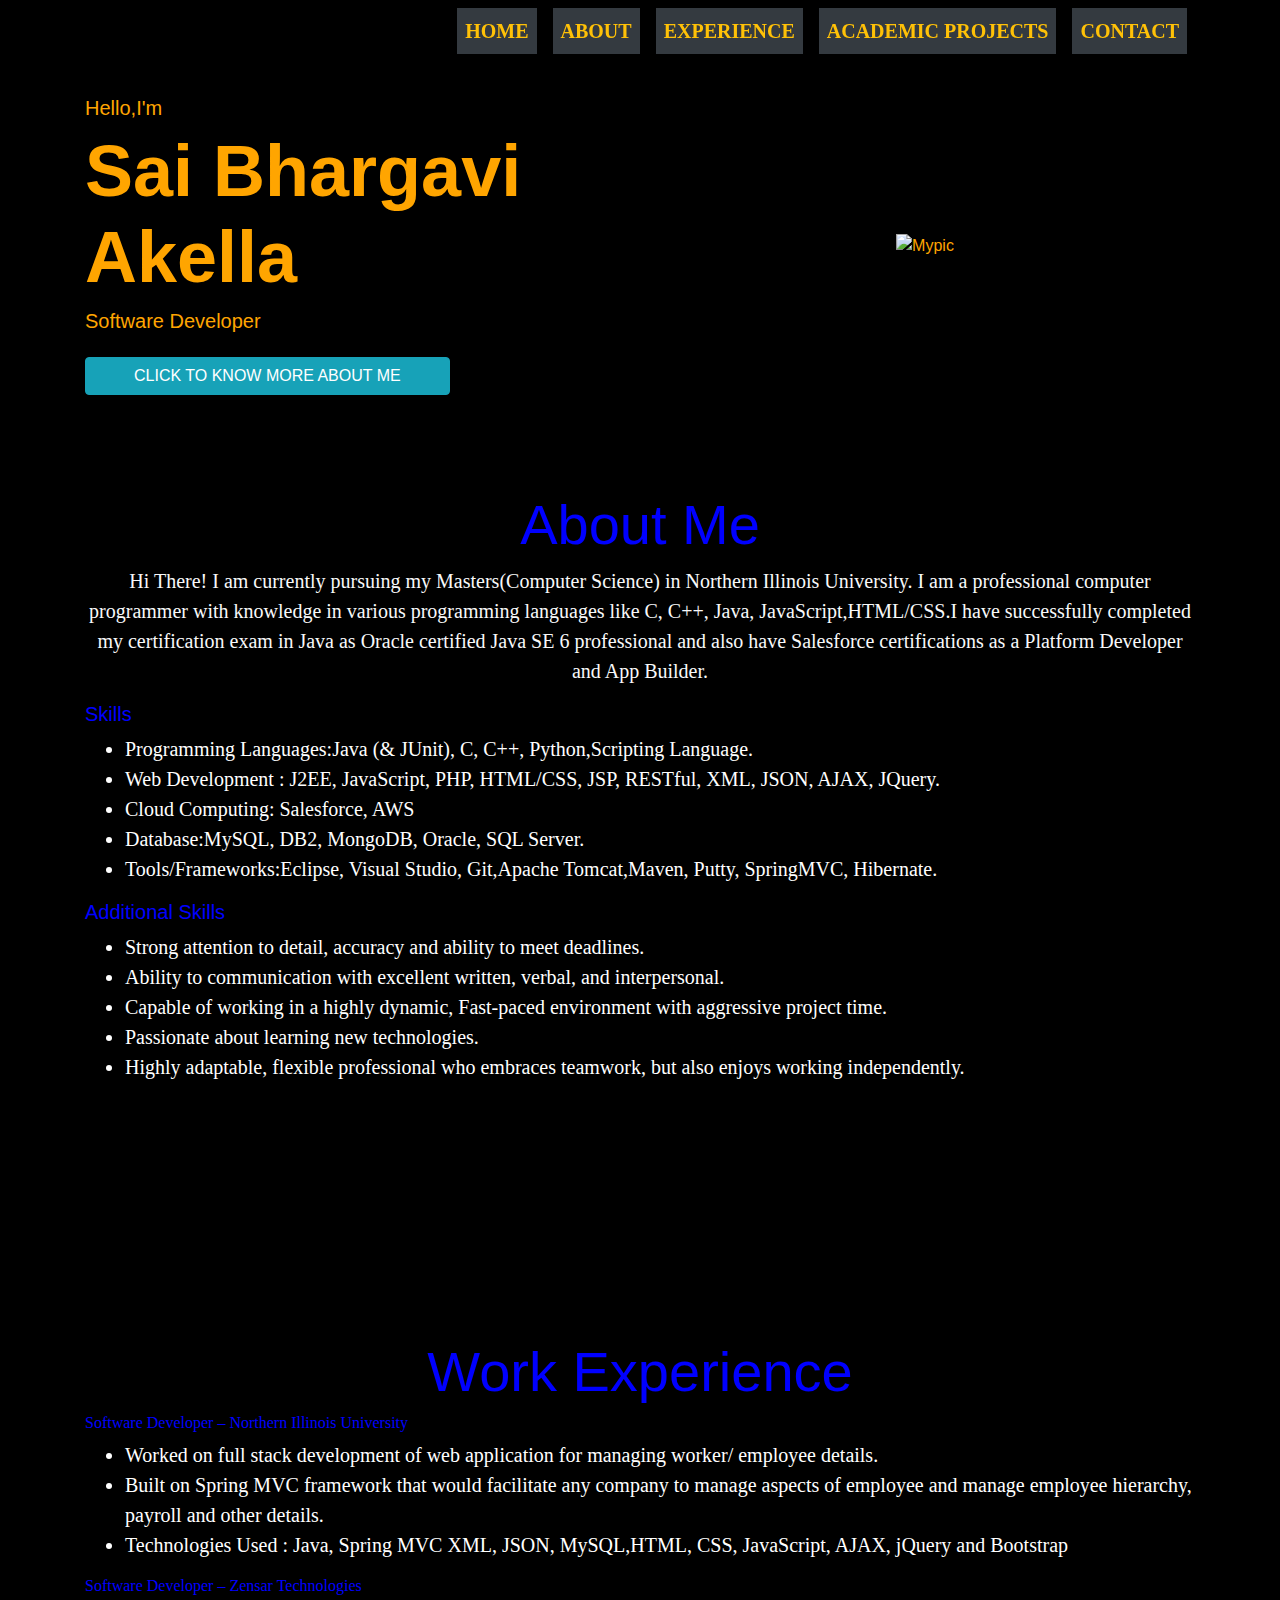
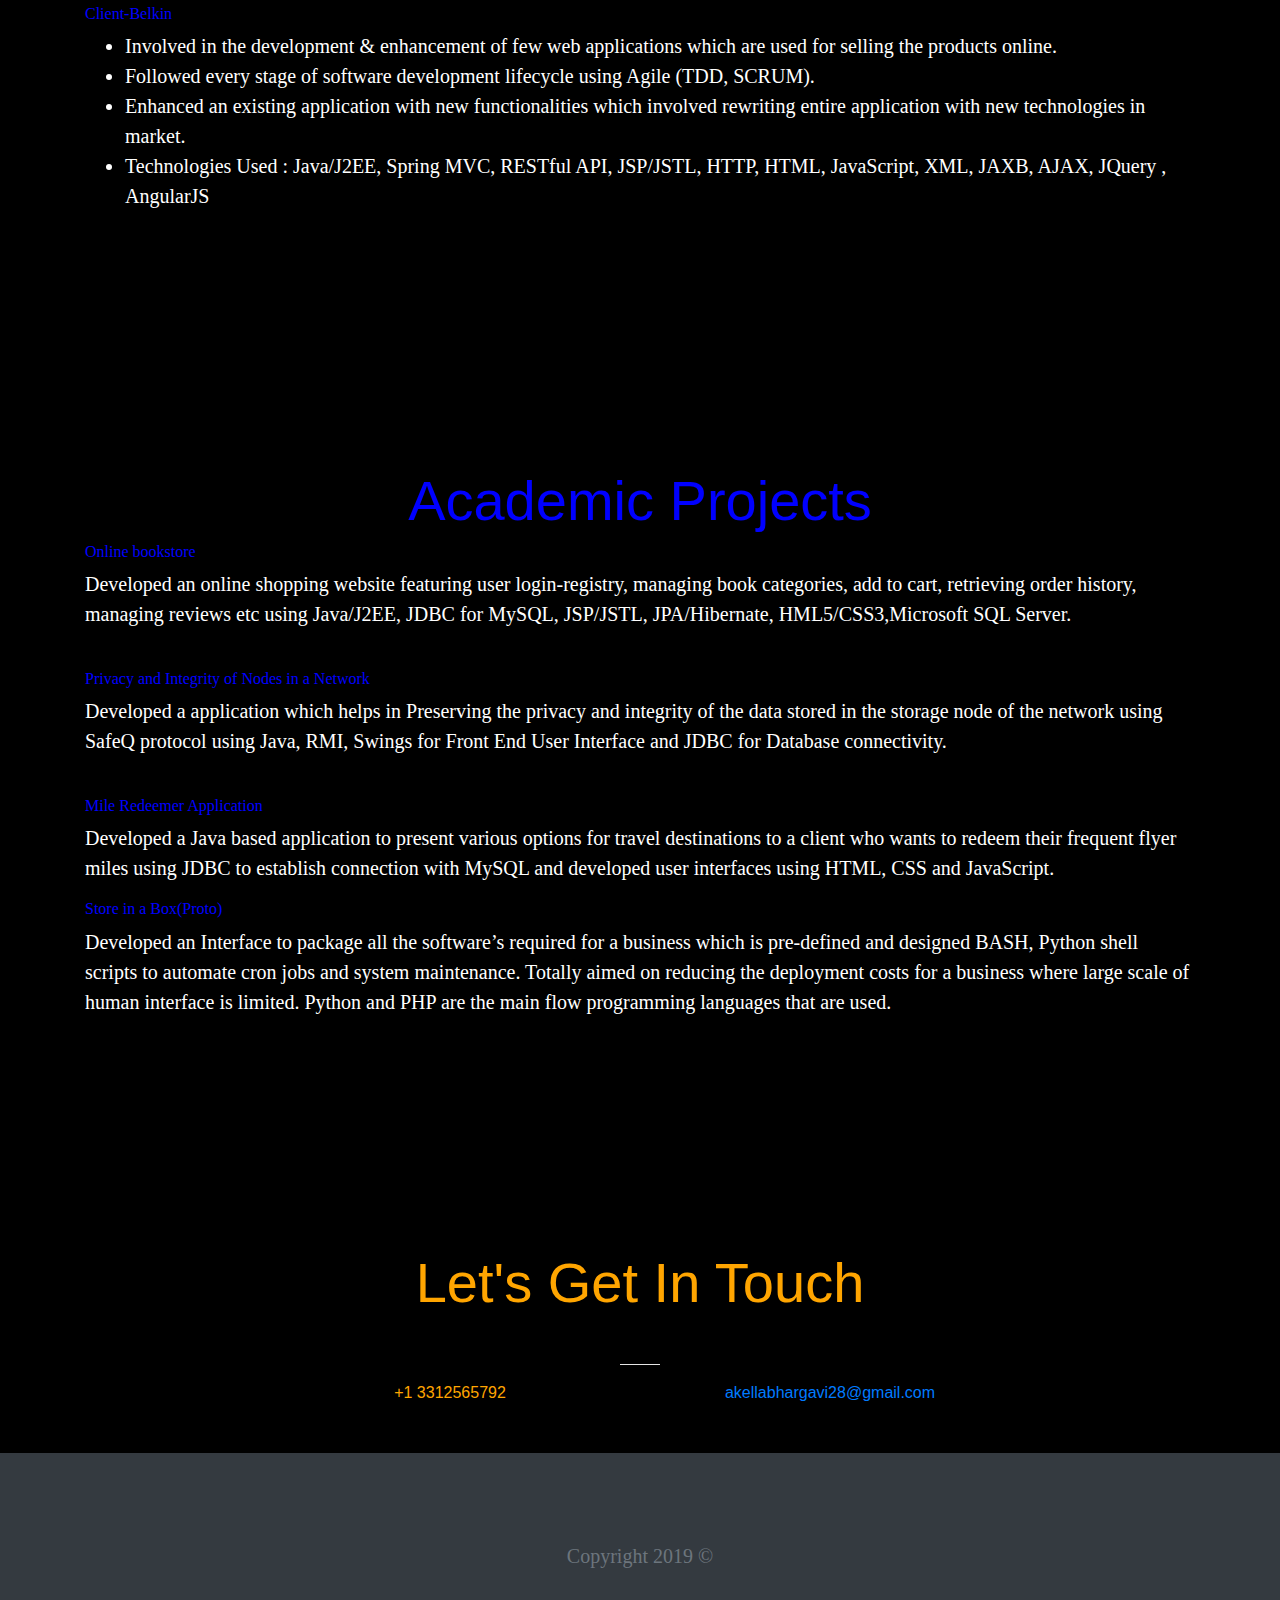
==== Index.html @ d0a4914c "Update Index.html" ====
<!DOCTYPE html>
<html lang="en">
<head>


	<title>My Website</title>
	<meta charset="utf-8"> 
	<meta name="viewport" content="width=device-width, initial-scale=1">
	<link rel="stylesheet" href="style.css"/>
	<link rel="stylesheet" href="https://use.fontawesome.com/releases/v5.7.0/css/all.css" integrity="sha384-lZN37f5QGtY3VHgisS14W3ExzMWZxybE1SJSEsQp9S+oqd12jhcu+A56Ebc1zFSJ" crossorigin="anonymous">
	<link rel="stylesheet" href="https://maxcdn.bootstrapcdn.com/bootstrap/4.3.1/css/bootstrap.min.css">
	<script src="https://ajax.googleapis.com/ajax/libs/jquery/3.3.1/jquery.min.js"></script>


<script src="https://cdnjs.cloudflare.com/ajax/libs/popper.js/1.14.7/umd/popper.min.js"></script>

<script src="https://maxcdn.bootstrapcdn.com/bootstrap/4.3.1/js/bootstrap.min.js"></script>
<head>
<body>
	 <header>
	 <nav class="navbar navbar-light navbar-expand-md fixed-top" color="black">

	 	<div class="container">
	 		<a href="portfolio.html" class="navbar-brand"><h1 class="font-weight-bold m-8">
	 		</h1></a> 
	 		<button class= "navbar-toggler bg-light" data-toggle="collapse" data-target="#navbar">
	 			<span class="navbar-toggler-icon">Menu</span>
	 		</button>
	 		<div class ="collapse navbar-collapse justify-content-md-end" id="navbar">
	 		 <ul class ="navbar-nav text-uppercase font-weight-bold">
	 		 	<li class="nav-item px-2 ">
	 		 		<a href="#home" class="nav-link bg-dark text-warning" >Home</a>
	 		 	</li>
	 		 	<li class="nav-item px-2">
	 		 		<a href="#about" class="nav-link bg-dark text-warning">About</a>
	 		 	</li>
	 		 	<li class="nav-item px-2">
	 		 		<a href="#Experience" class="nav-link bg-dark text-warning">Experience</a>
	 		 	</li>
	 		 	<li class="nav-item px-2">
	 		 		<a href="#AcademicProjects" class="nav-link bg-dark text-warning">Academic Projects</a>
	 		 	</li>
	 		 	<li class="nav-item px-2">
	 		 		<a href="#Contact" class="nav-link bg-dark text-warning">Contact</a>
	 		 	</li>
	 		 </ul>
	 	</div>
	 	</div>
	 	</nav>
	 	
	 </header>
<section class="pt-5" id="home" background-color ="black" >
	<div class ="container pt-5 " >
		<div class="row align-items-center">
			<div class="col-md-7 col-lg-6 order-2 order-md-1">
				<h5 class="font-weight-light"> Hello,I'm</h5>
				<h1 class="display-3 font-weight-bold">Sai Bhargavi Akella </h1>
				<h5 class="font-weight-light"> Software Developer</h5>
				<a href="#about" class="btn btn-info font-weight-light px-5 mt-3 text-uppercase">Click to know more about me</a>
			</div>
			<div class="col-md-5 col-lg-6 orer-1 order-md-2 text-center">
								<img src="C:\Users\raghu\Desktop\Portfolio\IMG_2943.jpg" alt="Mypic" class="img-fluid">

			</div>
		</div>
	</div>
</section>



<section class="py-5" id="about">
	<div class="container py-5">
		<div class="row mb-5">
			<div class="col text-center">
				<h1 class ="display-4"> About Me</h1>
				<p class="lead text-light">Hi There! I am currently pursuing my Masters(Computer Science) in Northern Illinois University.
				I am a professional computer programmer with knowledge in various programming languages like C, C++, Java, JavaScript,HTML/CSS.I have successfully completed my certification exam in Java as Oracle certified Java SE 6 professional and also have Salesforce certifications as a Platform Developer and App Builder.</p>
           </p>
           	<h5 class="text-left"> Skills</h5>
				<ul class="text-left">
					<li>Programming Languages:Java (& JUnit), C, C++, Python,Scripting Language.</li>
					<li>Web Development : J2EE, JavaScript, PHP, HTML/CSS, JSP, RESTful, XML, JSON, AJAX, JQuery.</li>
					<li>Cloud Computing: Salesforce, AWS</li>
					<li>Database:MySQL, DB2, MongoDB, Oracle, SQL Server.</li>
					<li>Tools/Frameworks:Eclipse, Visual Studio, Git,Apache Tomcat,Maven, Putty, SpringMVC, Hibernate.</li>
				</ul>
			<h5 class="text-left"> Additional Skills</h5> 
			<ul class="text-left">
					<li>Strong attention to detail, accuracy and ability to meet deadlines.
					<li>Ability to communication with excellent written, verbal, and interpersonal.</li>
					<li>Capable of working in a highly dynamic, Fast-paced environment with aggressive project time. </li>
					<li>Passionate about learning new technologies.</li>
					<li>Highly adaptable, flexible professional who embraces teamwork, but also enjoys working independently.</li>
					
				</ul>
       </div>
   </div>

  </div>
</section>
<section  class="py-5" id="Experience">
	<div class="container py-5">
		<div class="row mb-5">
			<div class="col text-center">
				<h1 class ="display-4">Work Experience</h1>
				<h6 class="text-left">Software Developer – Northern Illinois University </h6>
				<ul class="text-left">
					<li>Worked on full stack development of web application for managing worker/ employee details. </li>
					<li> Built on Spring MVC framework that would facilitate any company to manage aspects of employee and manage employee hierarchy, payroll and other details.</li>
					<li>Technologies Used : Java, Spring MVC XML, JSON, MySQL,HTML, CSS, JavaScript, AJAX, jQuery and Bootstrap</li>
				</ul>
		
				<h6 class="text-left">Software Developer – Zensar Technologies</h6>
				<h6 class="text-left">Client-Belkin</h6>
				<ul class="text-left">
					<li>Involved in the development & enhancement of few web applications which are used for selling the products online.</li>
					<li>Followed every stage of software development lifecycle using Agile (TDD, SCRUM). </li>
					<li>Enhanced an existing application with new functionalities which involved rewriting entire application with new technologies in market. </li>
					<li>Technologies Used : Java/J2EE, Spring MVC, RESTful API, JSP/JSTL, HTTP, HTML, JavaScript, XML, JAXB, AJAX, JQuery , AngularJS</li>
				</ul>
				
			
			</div>
		</div>
	</div>
</section>
<section  class="py-5" id="AcademicProjects">
	<div class="container py-5">
		<div class="row mb-5">
			<div class="col text-center">
				<h1 class ="display-4">Academic Projects</h1>
				<h6 class="text-left">Online bookstore</h6>
				<p class="text-left">Developed an online shopping website featuring user login-registry, managing book categories, add to cart, retrieving order history, managing reviews etc using Java/J2EE, JDBC for MySQL, JSP/JSTL, JPA/Hibernate, HML5/CSS3,Microsoft SQL Server.</p><br/>
				<h6 class="text-left">Privacy and Integrity of Nodes in a Network</h6>
				<p class="text-left">Developed a application which helps in Preserving the privacy and integrity of the data stored in the storage node of the   network using SafeQ protocol using Java, RMI, Swings for Front End User Interface and JDBC for Database connectivity.</p><br/>
				<h6 class="text-left">Mile Redeemer Application	</h6>
				<p class="text-left">Developed  a Java based application to present various options for travel destinations to a client who wants to redeem their frequent flyer miles using JDBC to establish connection with MySQL and developed user interfaces using HTML, CSS and JavaScript.</p>
				<h6 class="text-left">Store in a Box(Proto)</h6>
				<p class="text-left">Developed an Interface to package all the software’s required for a business which is pre-defined and designed BASH, Python shell scripts to automate cron jobs and system maintenance. Totally aimed on reducing the deployment costs for a business where large scale of human interface is limited. Python and PHP are the main flow programming languages that are used.</p><br/>
				
			</div>
		</div>
	</div>
</section>
<section class="py-5" id="Contact">
	<div class="container">
		<div class="row justify-content-center">
        <div class="col-lg-8 text-center">
				<h1 class ="display-4">Let's Get In Touch</h1><br/>
				<hr color="white" width="40px">
			</div>
		</div>
   		<div class ="row">
   			 <div class="col-lg-4 ml-auto text-center">
          <i class="fas fa-phone fa-3x mb-3 text-muted"></i>
          <div>+1 3312565792</div>
        </div>
        <div class="col-lg-4 mr-auto text-center">
          <i class="fas fa-envelope fa-3x mb-3 text-muted"></i>
          <a class="d-block" href="mailto:akellabhargavi28@gmail.com">akellabhargavi28@gmail.com</a>
        </div>
      </div>
</section>
<footer class="py-5 bg-dark">
	<div class="container">
		<div class="row">
		<div class="col text-center">
			<a href="https://twitter.com/bhargavi254"><i class="fab fa-twitter fa-2x text-info mx-4"></i></a>
			<a href="https://github.com/BhargaviAkella"><i class ="fab fa-github fa-2x text-success mx-4"></i></a>
			<a href="https://www.linkedin.com/in/sai-bhargavi-akella-76a533b4/"><i class="fab fa-linkedin fa-2x text-info mx-4  "></i></a>
				<p class="lead mt-3 mb-0 text-muted">Copyright 2019 &copy</p>
			</div>
		</div>
	</div>
	</footer>


</body>



</html>
---- style.css ----
h6{

font-family: "Times New Roman";
font-weight: bold;
  font-size: 30px;


}
p,li {
  font-family: "Bradley Hand ITC";
  font-size: 20px;
  color:white;

}

#home{

	background-color:black;
	color:orange;
	
}

#about
{
	background-color:black;
	color:blue;
}

#Experience
{
	background-color:black;
	color:blue;
}
#AcademicProjects
{
	background-color:black;
	color:blue;

}
#Contact
{
	background-color:black;
	color:orange;

}
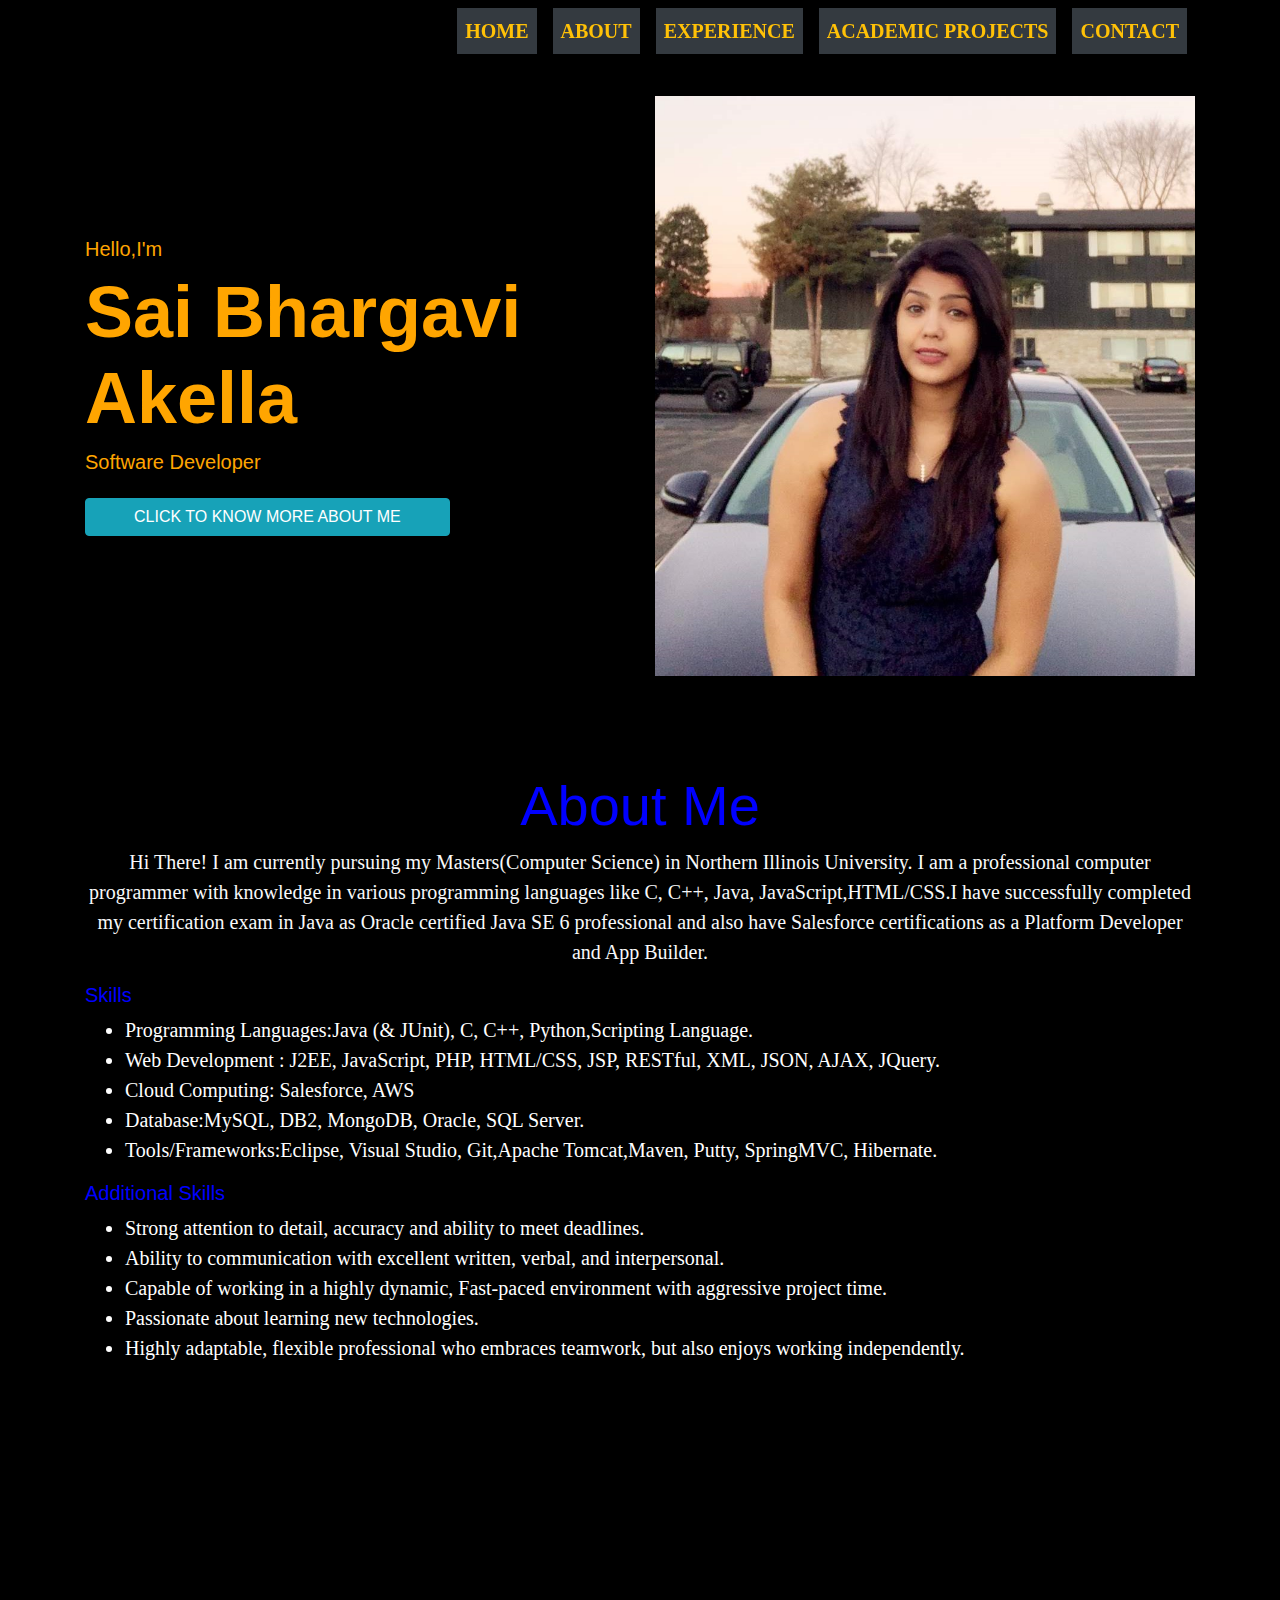
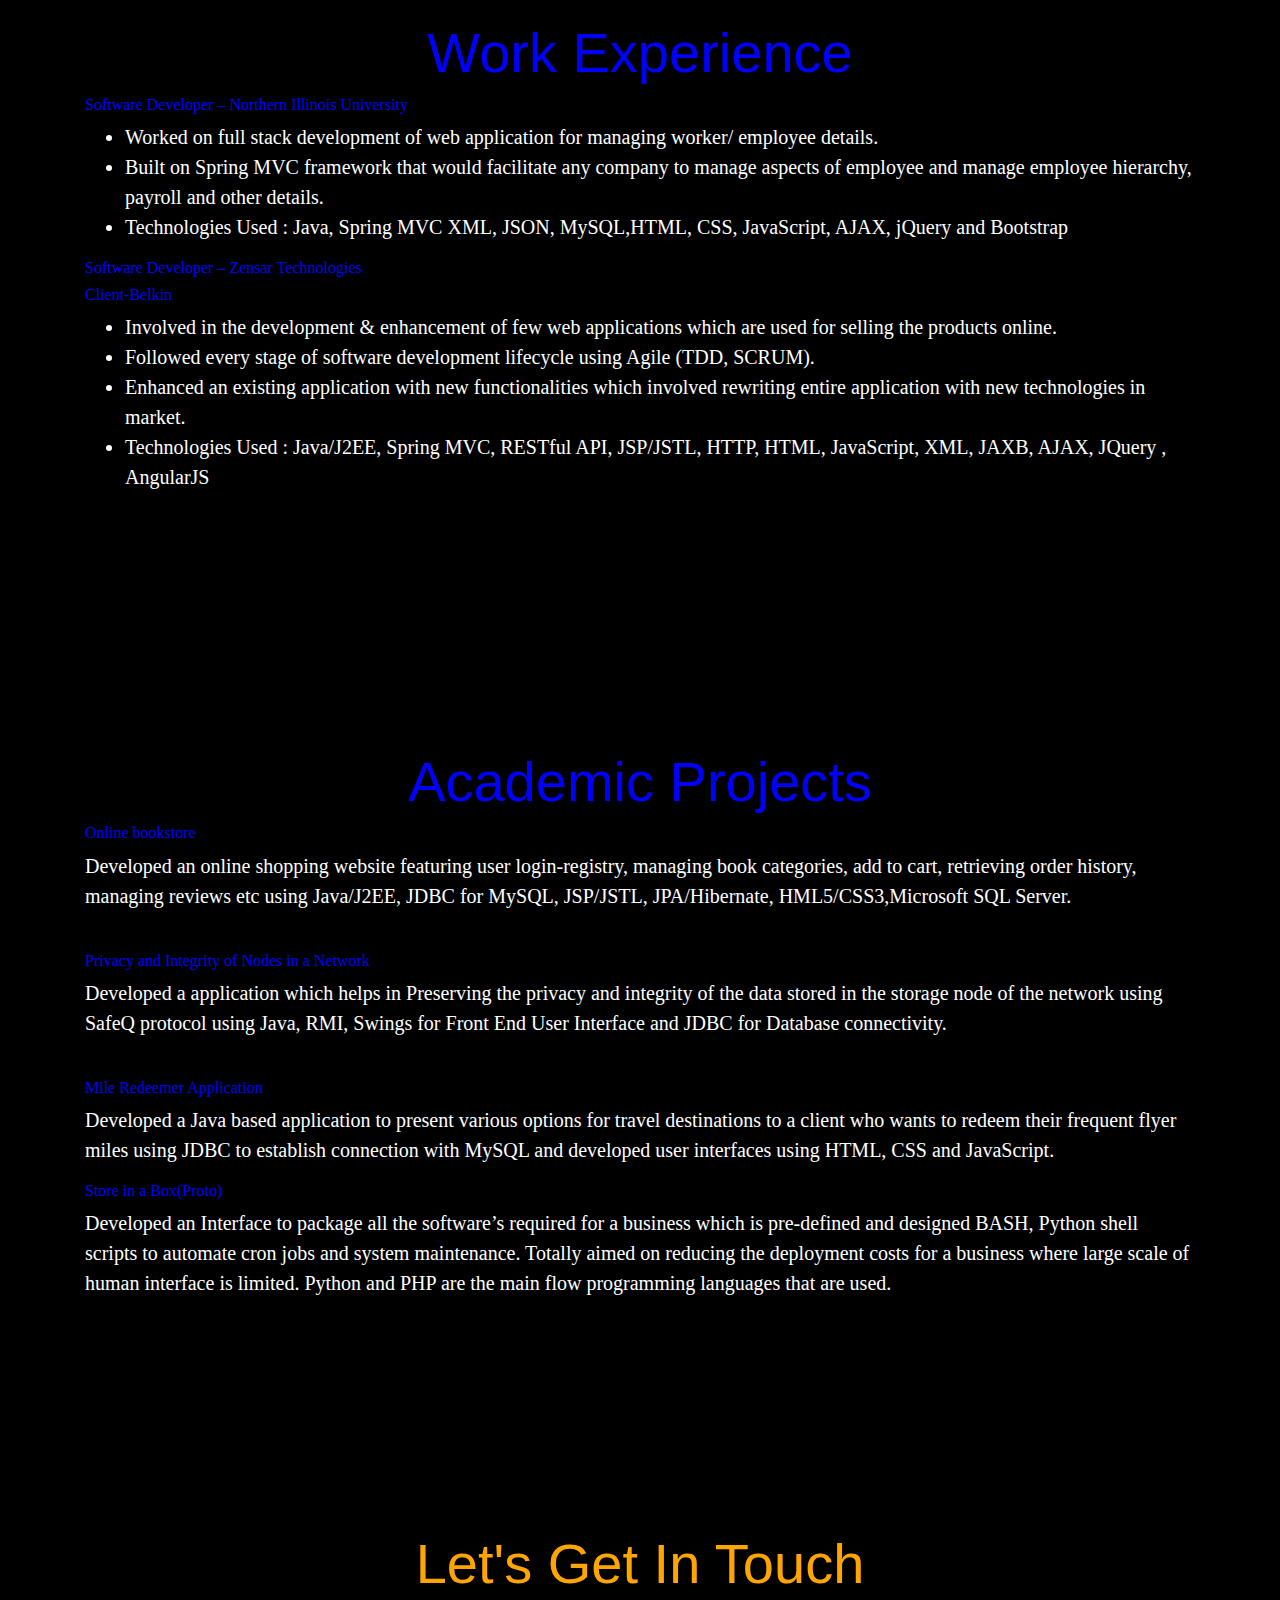
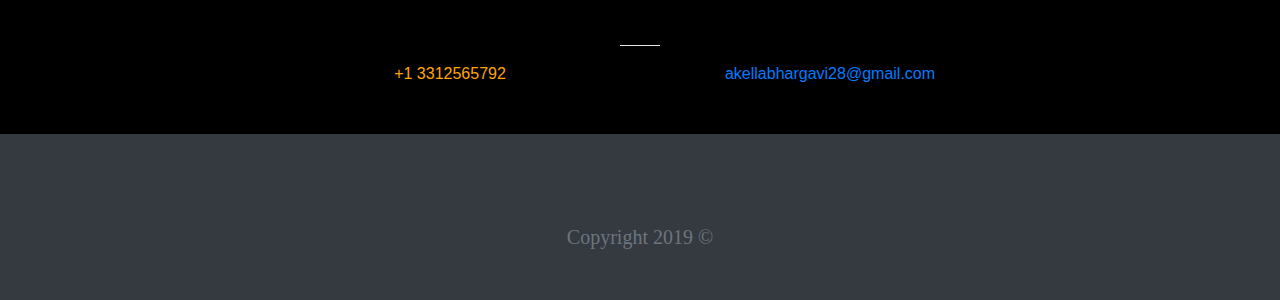
==== commit cd5569af: "Update Index.html" ====
--- a/Index.html
+++ b/Index.html
@@ -59,7 +59,7 @@
 				<a href="#about" class="btn btn-info font-weight-light px-5 mt-3 text-uppercase">Click to know more about me</a>
 			</div>
 			<div class="col-md-5 col-lg-6 orer-1 order-md-2 text-center">
-								<img src="C:\Users\raghu\Desktop\Portfolio\IMG_2943.jpg" alt="Mypic" class="img-fluid">
+								<img src="IMG_2943.jpg" alt="Mypic" class="img-fluid">
 
 			</div>
 		</div>
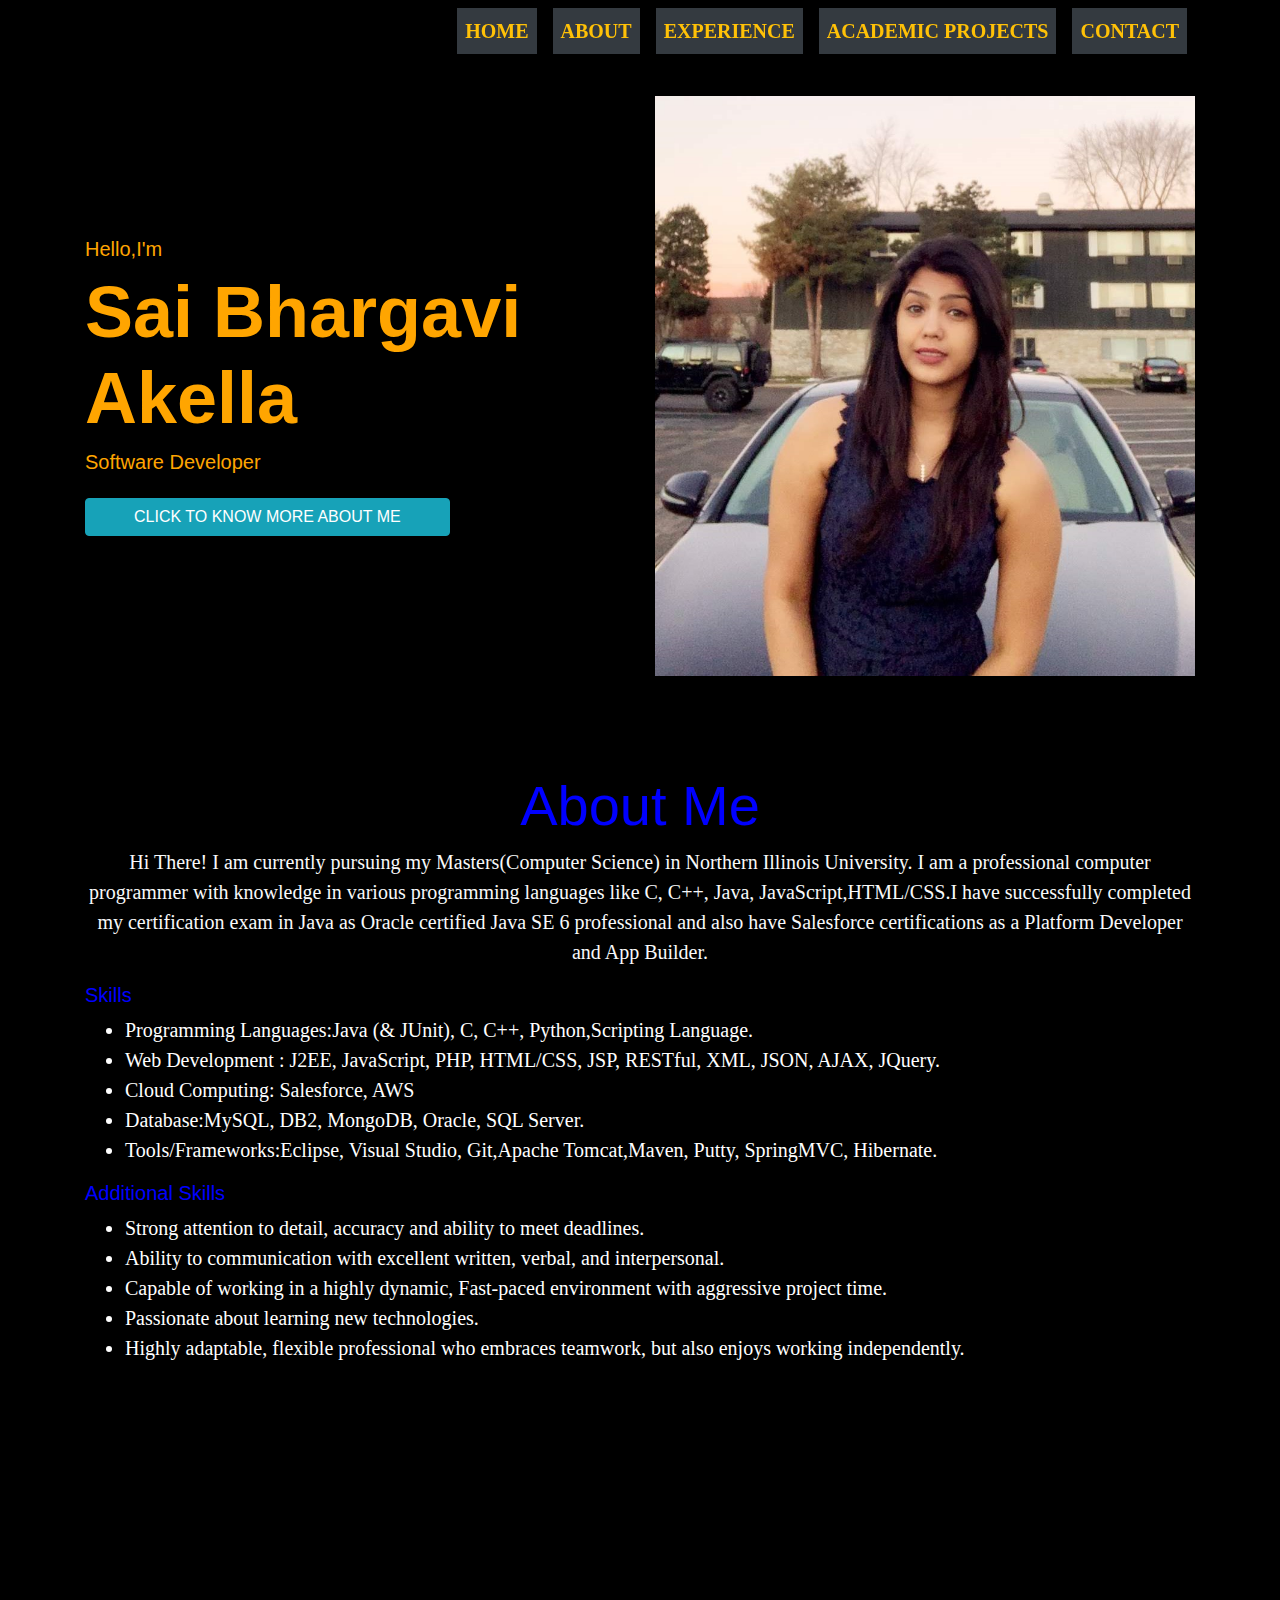
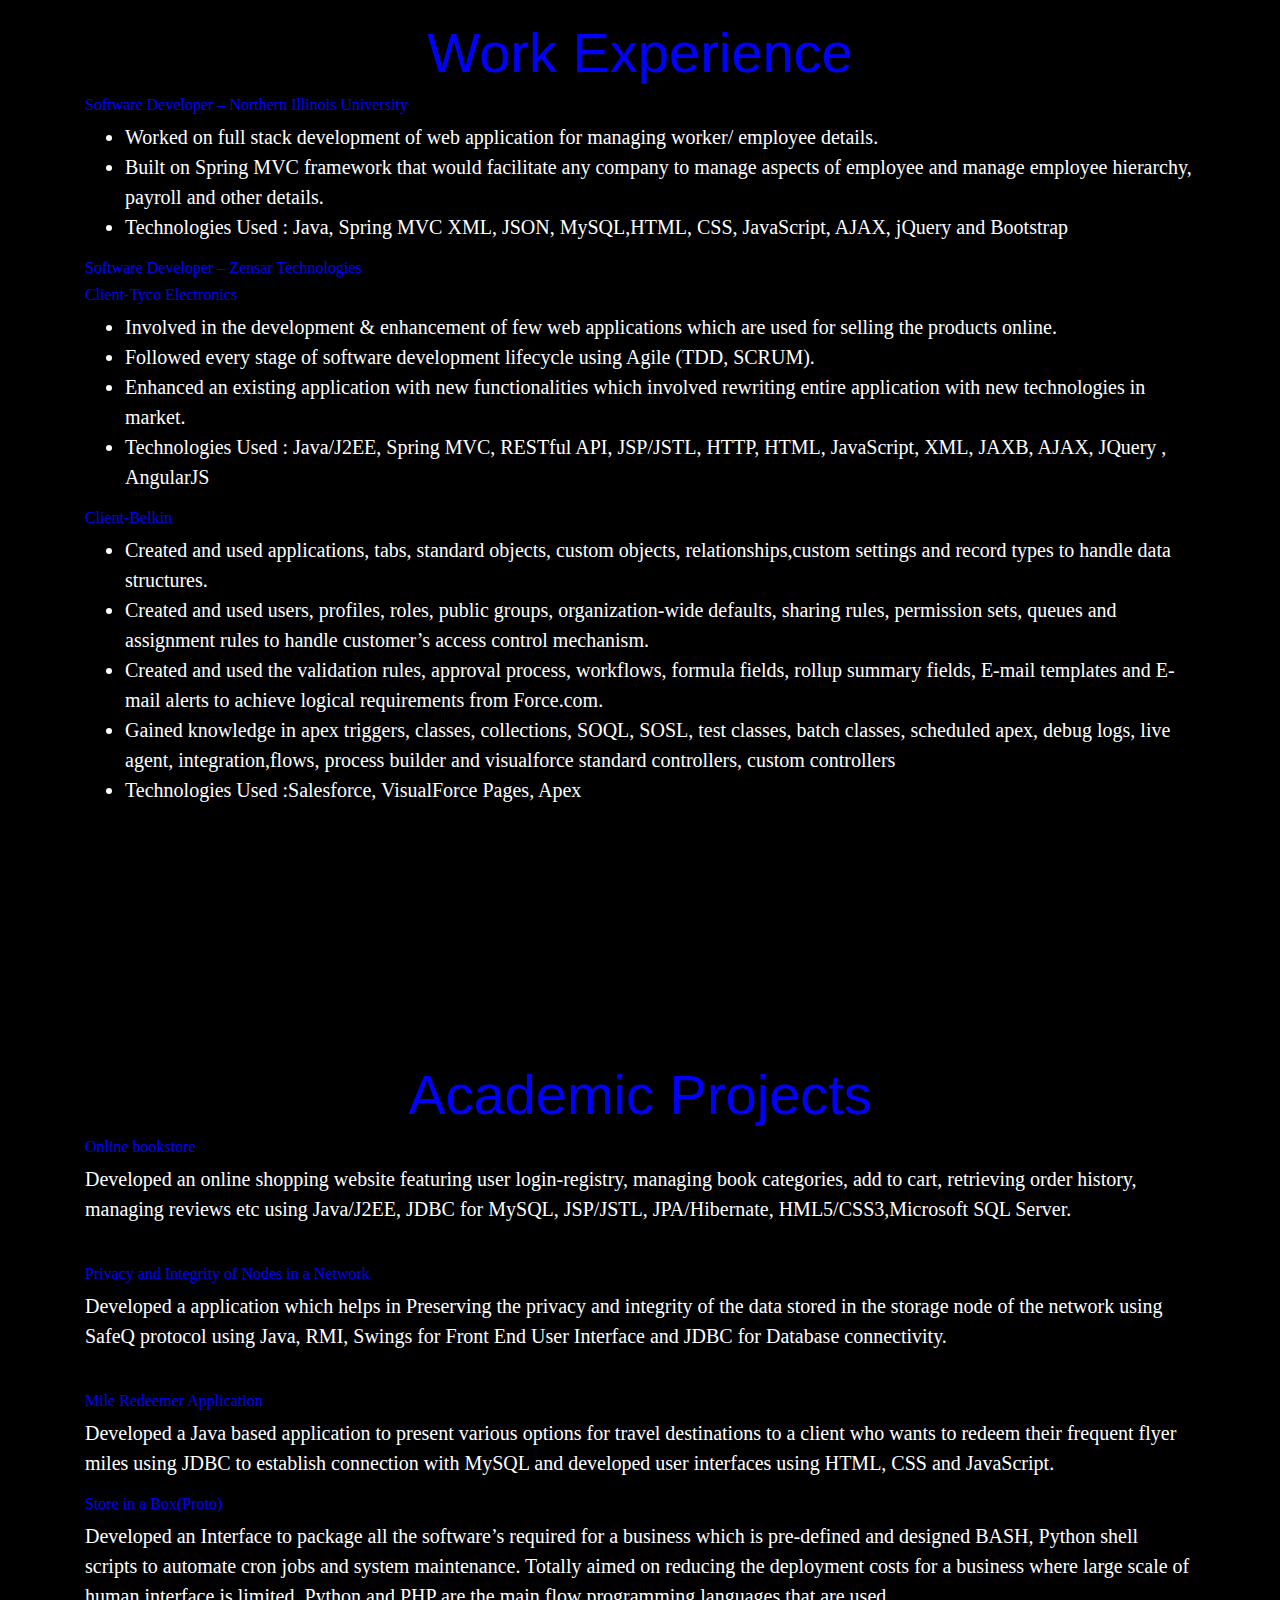
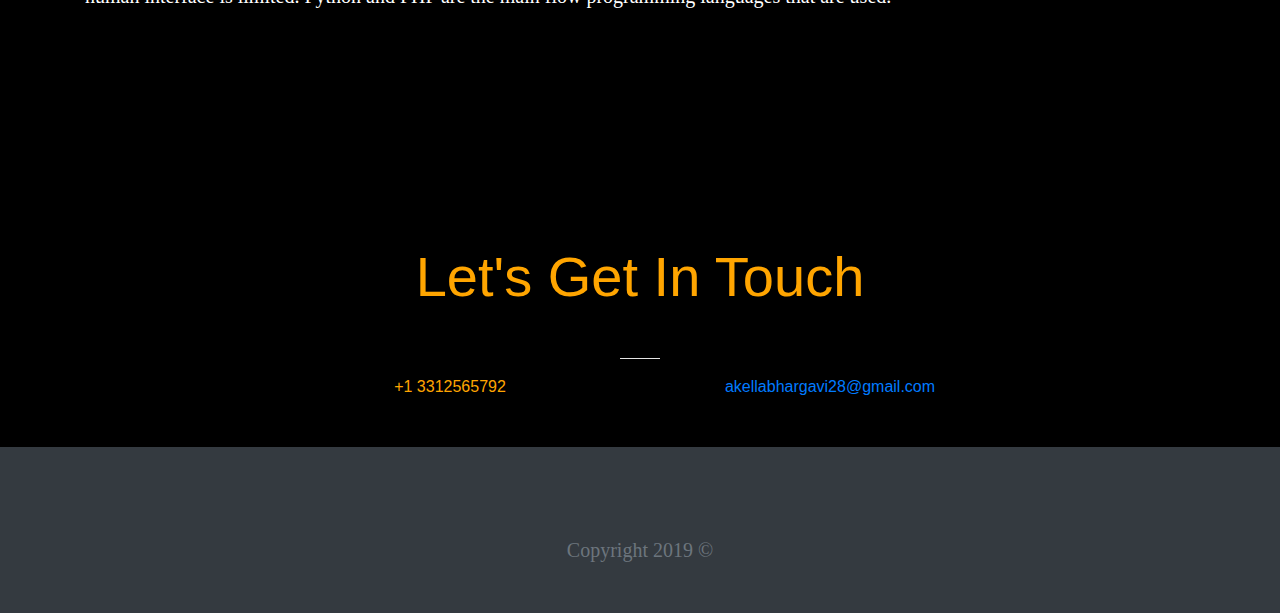
==== commit c21a0f9d: "Update Index.html" ====
--- a/Index.html
+++ b/Index.html
@@ -111,12 +111,24 @@
 				</ul>
 		
 				<h6 class="text-left">Software Developer – Zensar Technologies</h6>
-				<h6 class="text-left">Client-Belkin</h6>
+				<h6 class="text-left">Client-Tyco Electronics</h6>
 				<ul class="text-left">
 					<li>Involved in the development & enhancement of few web applications which are used for selling the products online.</li>
 					<li>Followed every stage of software development lifecycle using Agile (TDD, SCRUM). </li>
 					<li>Enhanced an existing application with new functionalities which involved rewriting entire application with new technologies in market. </li>
 					<li>Technologies Used : Java/J2EE, Spring MVC, RESTful API, JSP/JSTL, HTTP, HTML, JavaScript, XML, JAXB, AJAX, JQuery , AngularJS</li>
+				</ul>
+				<h6 class="text-left">Client-Belkin</h6>
+				<ul class="text-left">
+					<li>Created and used applications, tabs, standard objects, custom objects, relationships,custom settings and record types to
+						handle data structures.</li>
+<li>Created and used users, profiles, roles, public groups, organization-wide defaults, sharing rules, permission sets, queues and assignment rules to handle customer’s access control mechanism.</li>
+<li>Created and used the validation rules, approval process, workflows, formula fields, rollup summary fields, E-mail templates
+	and  E-mail alerts to achieve logical requirements from Force.com.</li>
+<li>Gained knowledge in apex triggers, classes, collections, SOQL, SOSL, test classes, batch classes, scheduled apex, debug logs, live agent, integration,flows, process builder and visualforce standard controllers, custom controllers
+</li>
+					
+<li>Technologies Used :Salesforce, VisualForce Pages, Apex</li>
 				</ul>
 				
 			
@@ -168,7 +180,7 @@
 			<a href="https://twitter.com/bhargavi254"><i class="fab fa-twitter fa-2x text-info mx-4"></i></a>
 			<a href="https://github.com/BhargaviAkella"><i class ="fab fa-github fa-2x text-success mx-4"></i></a>
 			<a href="https://www.linkedin.com/in/sai-bhargavi-akella-76a533b4/"><i class="fab fa-linkedin fa-2x text-info mx-4  "></i></a>
-				<p class="lead mt-3 mb-0 text-muted">Copyright 2019 &copy</p>
+				<p class="lead mt-3 mb-0 text-muted">Copyright 2019 &copy;</p>
 			</div>
 		</div>
 	</div>
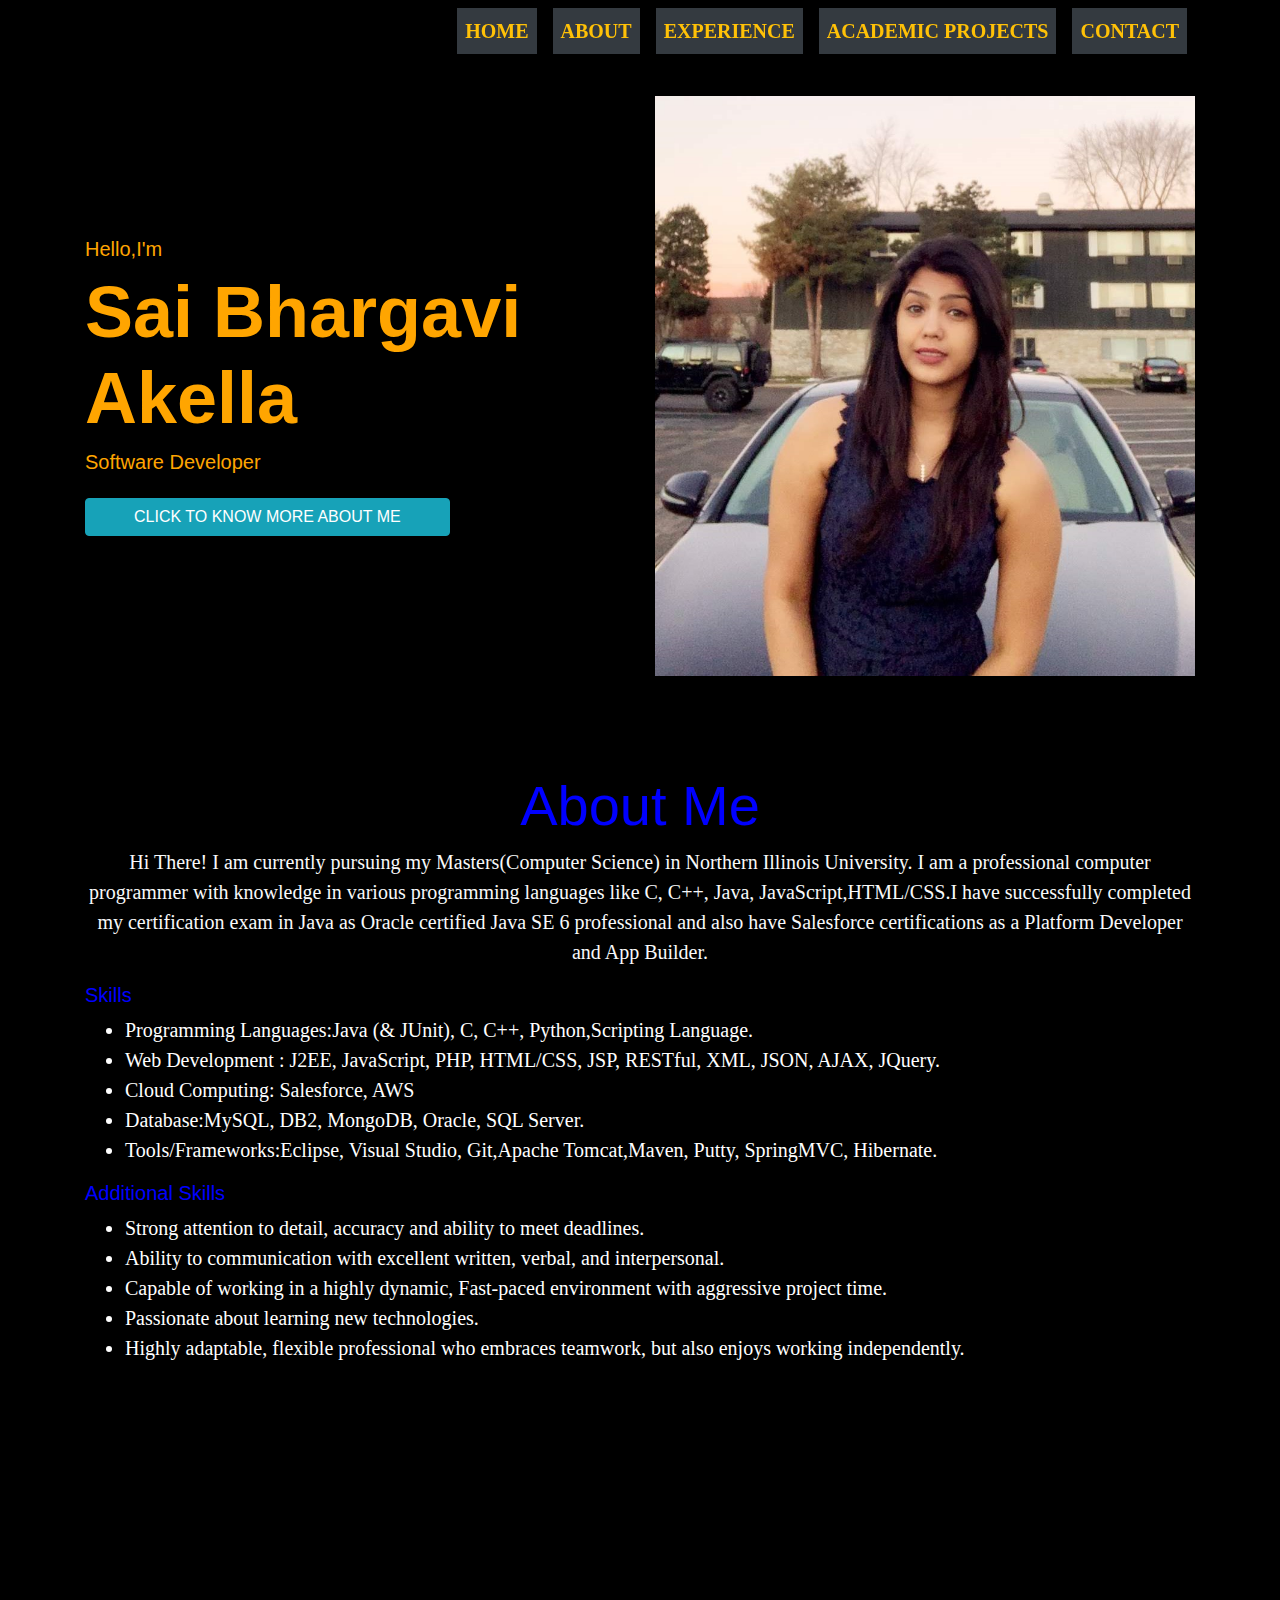
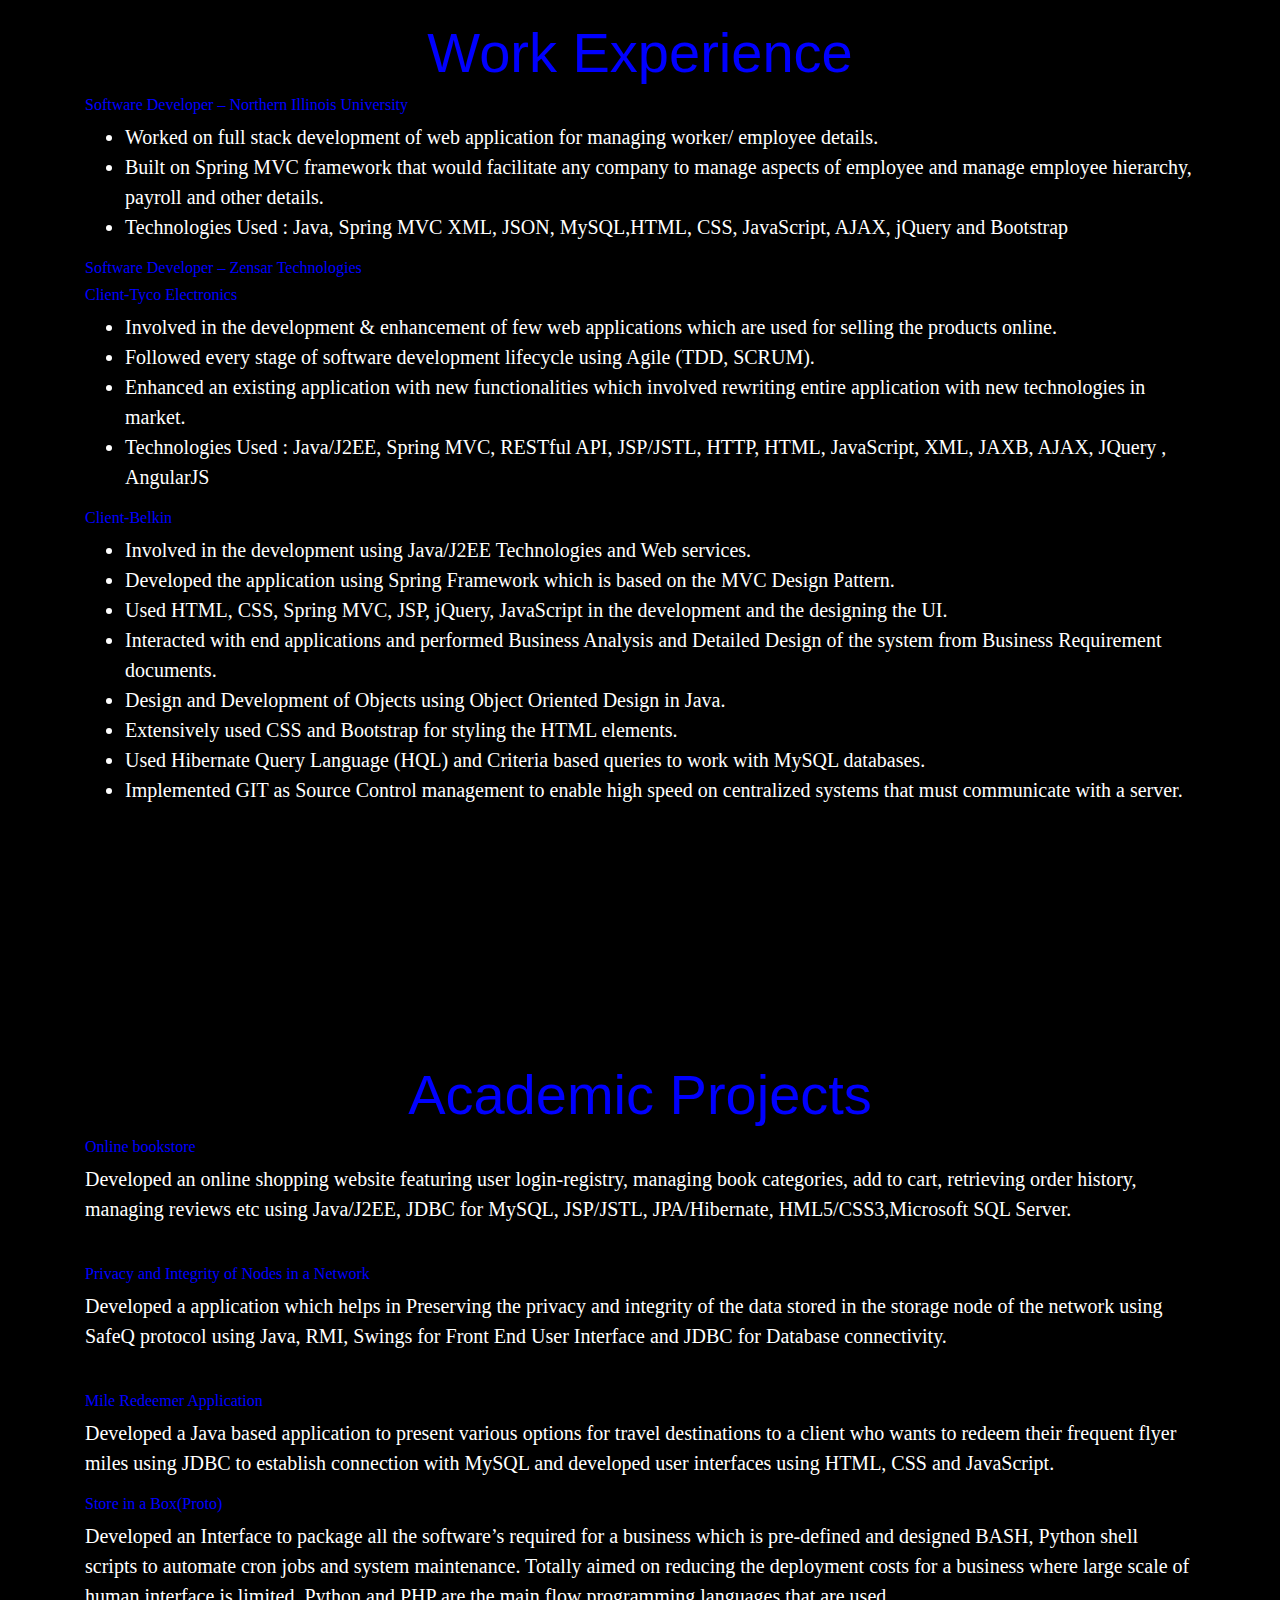
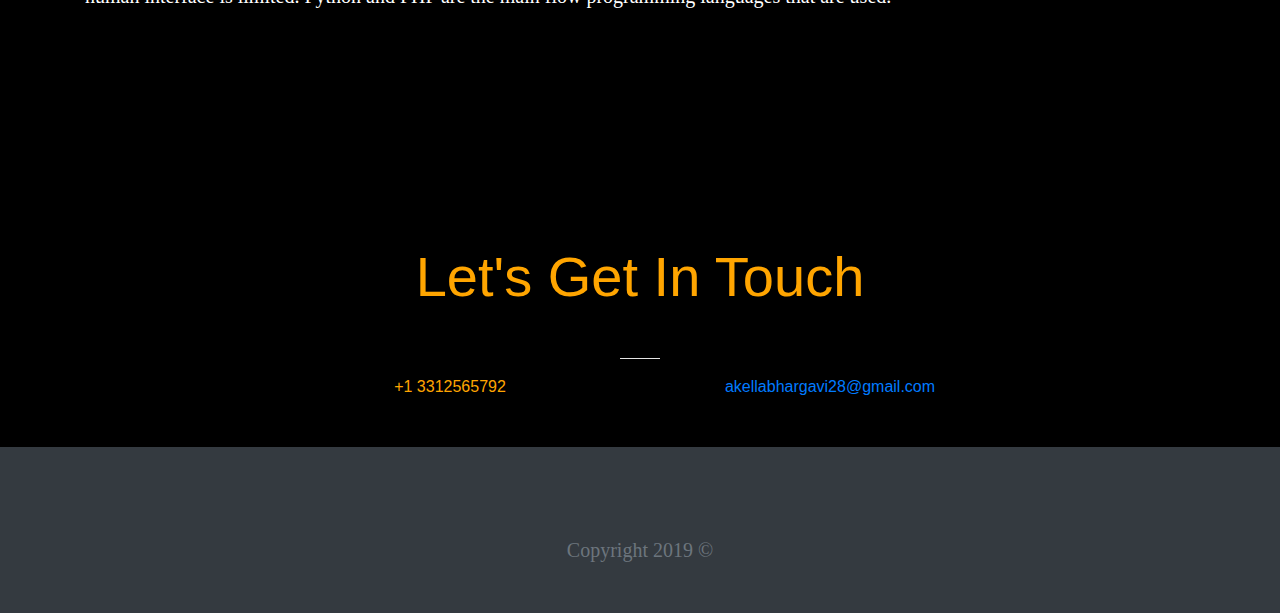
==== commit 71216248: "Update Index.html" ====
--- a/Index.html
+++ b/Index.html
@@ -120,15 +120,17 @@
 				</ul>
 				<h6 class="text-left">Client-Belkin</h6>
 				<ul class="text-left">
-					<li>Created and used applications, tabs, standard objects, custom objects, relationships,custom settings and record types to
-						handle data structures.</li>
-<li>Created and used users, profiles, roles, public groups, organization-wide defaults, sharing rules, permission sets, queues and assignment rules to handle customer’s access control mechanism.</li>
-<li>Created and used the validation rules, approval process, workflows, formula fields, rollup summary fields, E-mail templates
-	and  E-mail alerts to achieve logical requirements from Force.com.</li>
-<li>Gained knowledge in apex triggers, classes, collections, SOQL, SOSL, test classes, batch classes, scheduled apex, debug logs, live agent, integration,flows, process builder and visualforce standard controllers, custom controllers
+					<li>Involved in the development using Java/J2EE Technologies and Web services.</li>
+<li>Developed the application using Spring Framework which is based on the MVC Design Pattern.</li>
+<li>Used HTML, CSS, Spring MVC, JSP, jQuery, JavaScript in the development and the designing the UI.</li>
+<li>Interacted with end applications and performed Business Analysis and Detailed Design of the system from Business Requirement documents.</li>
+<li>Design and Development of Objects using Object Oriented Design in Java.</li>
+<li>Extensively used CSS and Bootstrap for styling the HTML elements.</li>
+<li>Used Hibernate Query Language (HQL) and Criteria based queries to work with MySQL databases.</li>
+<li>Implemented GIT as Source Control management to enable high speed on centralized systems that must communicate with a server.
 </li>
 					
-<li>Technologies Used :Salesforce, VisualForce Pages, Apex</li>
+
 				</ul>
 				
 			
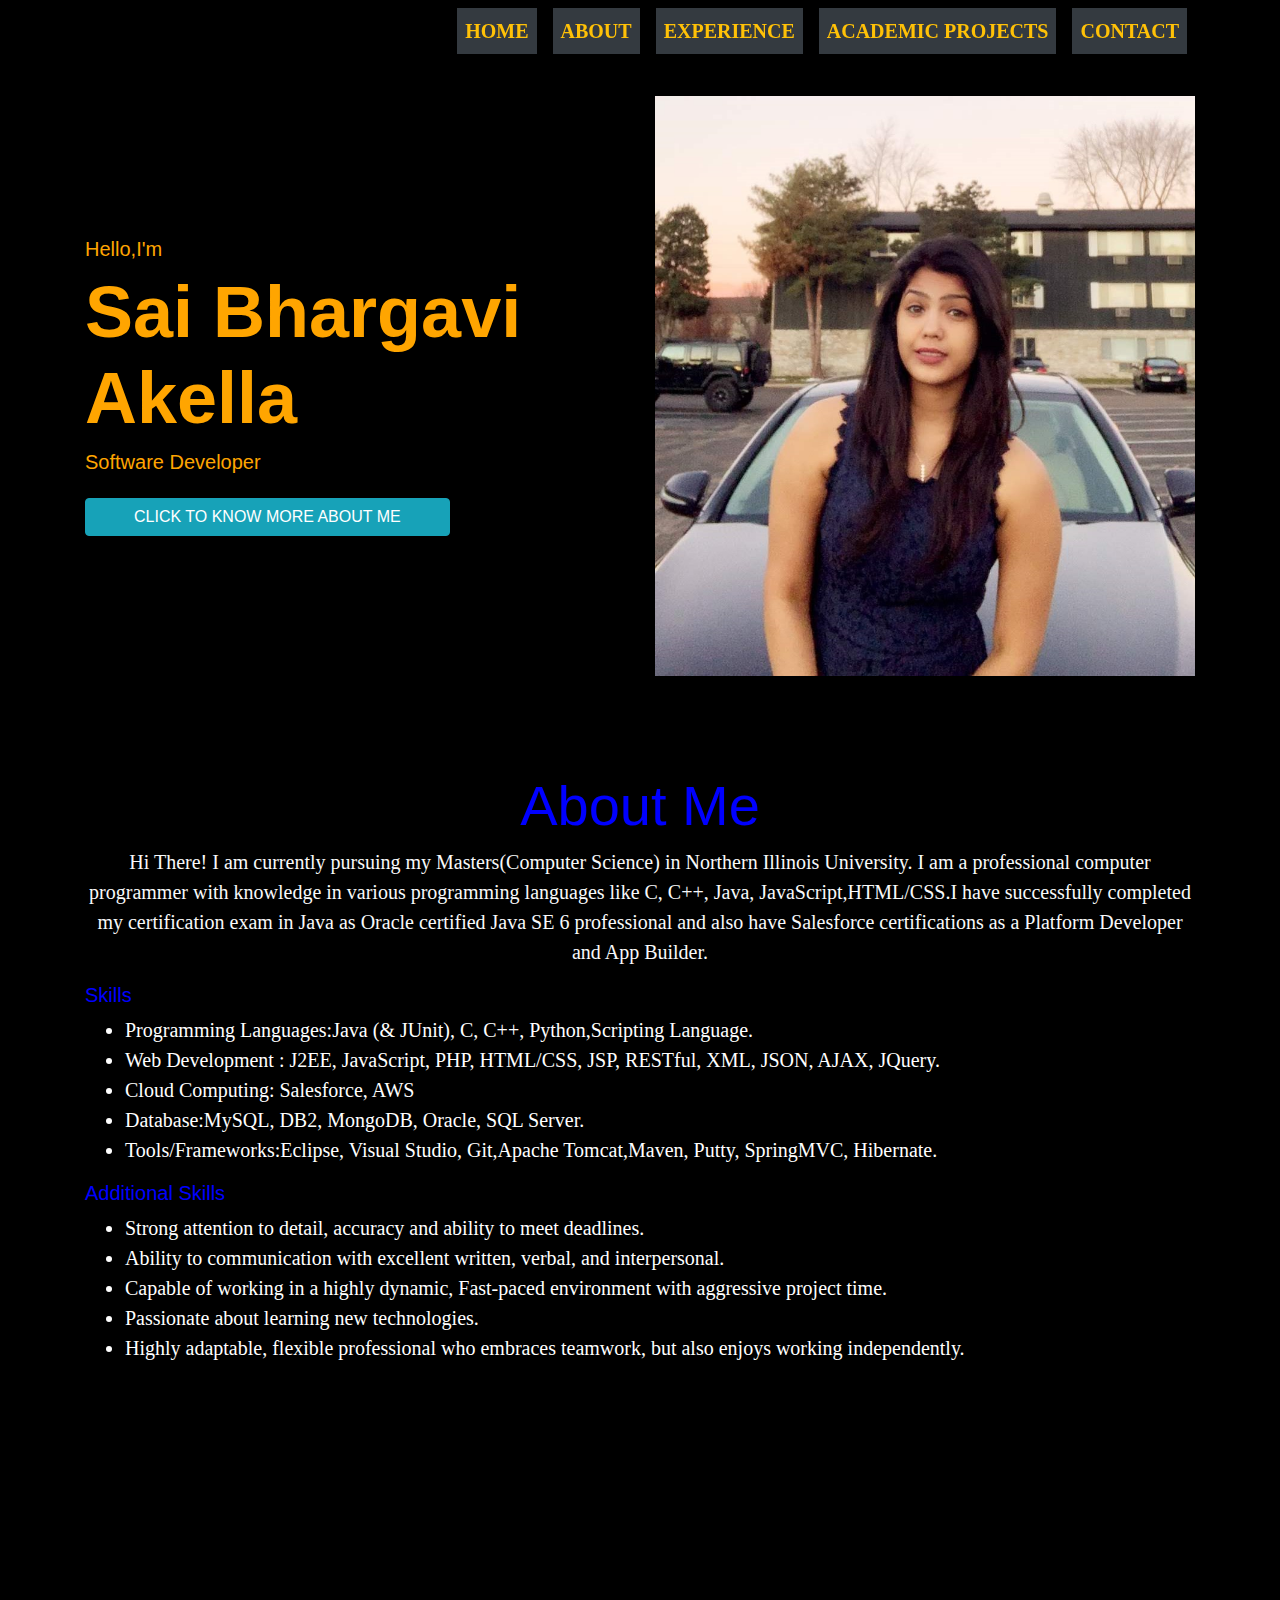
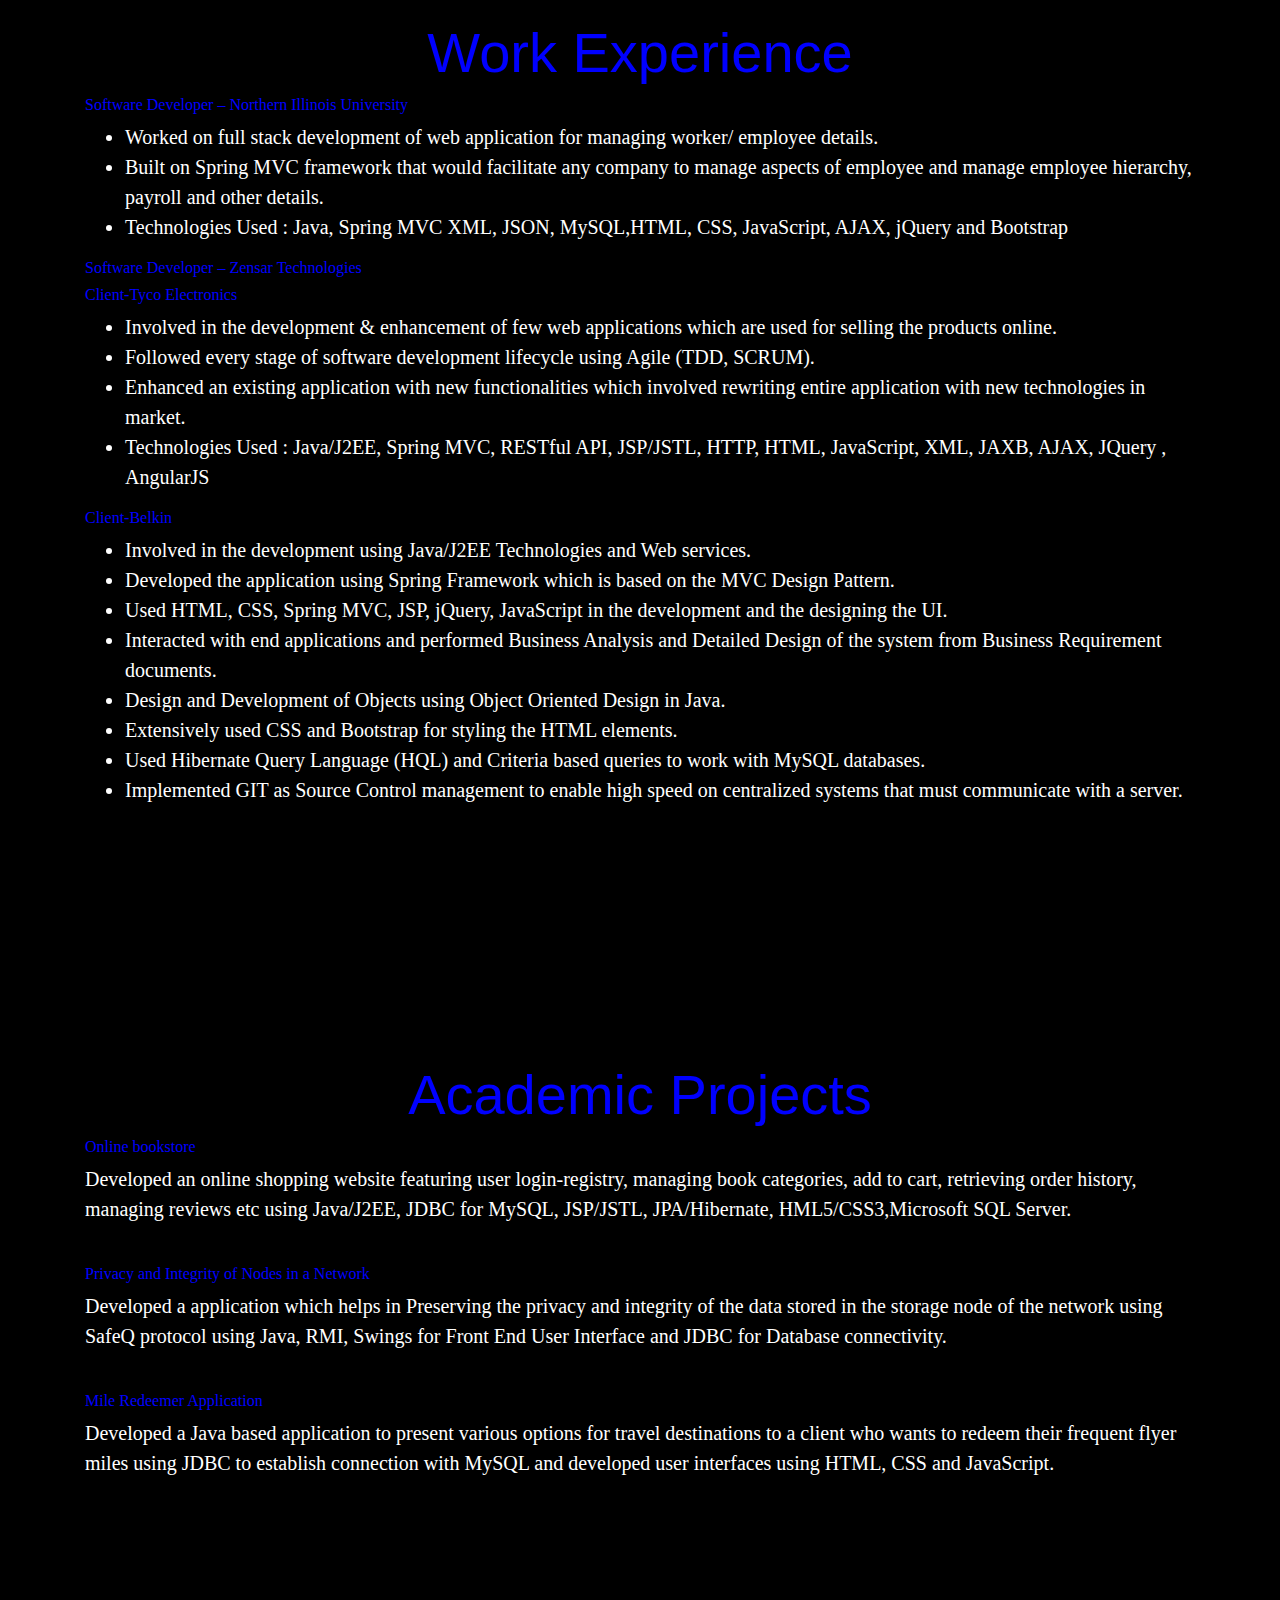
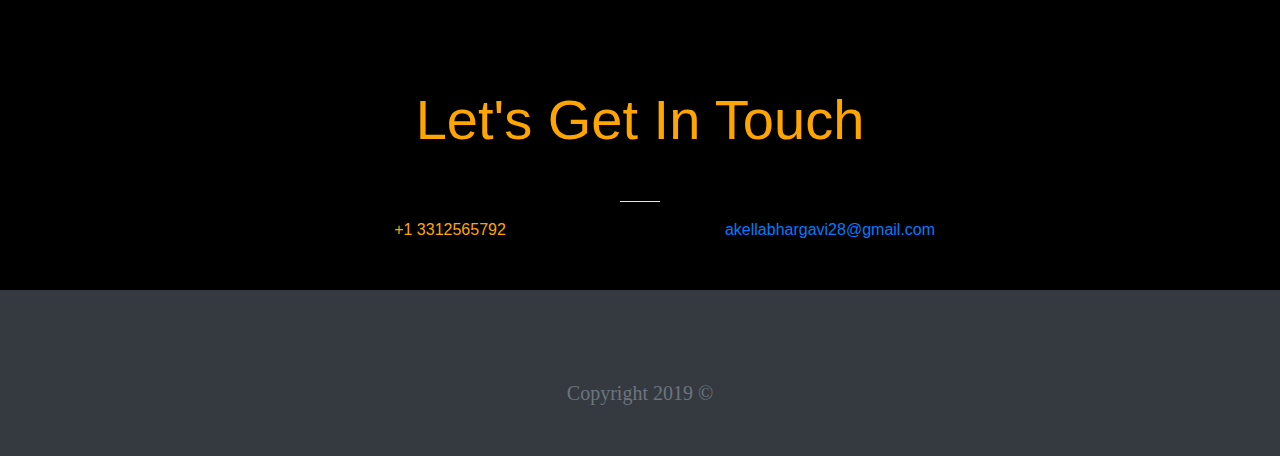
==== commit e8829fb4: "UPdate Index.html" ====
--- a/Index.html
+++ b/Index.html
@@ -121,14 +121,14 @@
 				<h6 class="text-left">Client-Belkin</h6>
 				<ul class="text-left">
 					<li>Involved in the development using Java/J2EE Technologies and Web services.</li>
-<li>Developed the application using Spring Framework which is based on the MVC Design Pattern.</li>
-<li>Used HTML, CSS, Spring MVC, JSP, jQuery, JavaScript in the development and the designing the UI.</li>
-<li>Interacted with end applications and performed Business Analysis and Detailed Design of the system from Business Requirement documents.</li>
-<li>Design and Development of Objects using Object Oriented Design in Java.</li>
-<li>Extensively used CSS and Bootstrap for styling the HTML elements.</li>
-<li>Used Hibernate Query Language (HQL) and Criteria based queries to work with MySQL databases.</li>
-<li>Implemented GIT as Source Control management to enable high speed on centralized systems that must communicate with a server.
-</li>
+					<li>Developed the application using Spring Framework which is based on the MVC Design Pattern.</li>
+					<li>Used HTML, CSS, Spring MVC, JSP, jQuery, JavaScript in the development and the designing the UI.</li>
+					<li>Interacted with end applications and performed Business Analysis and Detailed Design of the system from Business Requirement documents.</li>
+					<li>Design and Development of Objects using Object Oriented Design in Java.</li>
+					<li>Extensively used CSS and Bootstrap for styling the HTML elements.</li>
+					<li>Used Hibernate Query Language (HQL) and Criteria based queries to work with MySQL databases.</li>
+					<li>Implemented GIT as Source Control management to enable high speed on centralized systems that must communicate with a server.
+					</li>
 					
 
 				</ul>
@@ -149,8 +149,6 @@
 				<p class="text-left">Developed a application which helps in Preserving the privacy and integrity of the data stored in the storage node of the   network using SafeQ protocol using Java, RMI, Swings for Front End User Interface and JDBC for Database connectivity.</p><br/>
 				<h6 class="text-left">Mile Redeemer Application	</h6>
 				<p class="text-left">Developed  a Java based application to present various options for travel destinations to a client who wants to redeem their frequent flyer miles using JDBC to establish connection with MySQL and developed user interfaces using HTML, CSS and JavaScript.</p>
-				<h6 class="text-left">Store in a Box(Proto)</h6>
-				<p class="text-left">Developed an Interface to package all the software’s required for a business which is pre-defined and designed BASH, Python shell scripts to automate cron jobs and system maintenance. Totally aimed on reducing the deployment costs for a business where large scale of human interface is limited. Python and PHP are the main flow programming languages that are used.</p><br/>
 				
 			</div>
 		</div>
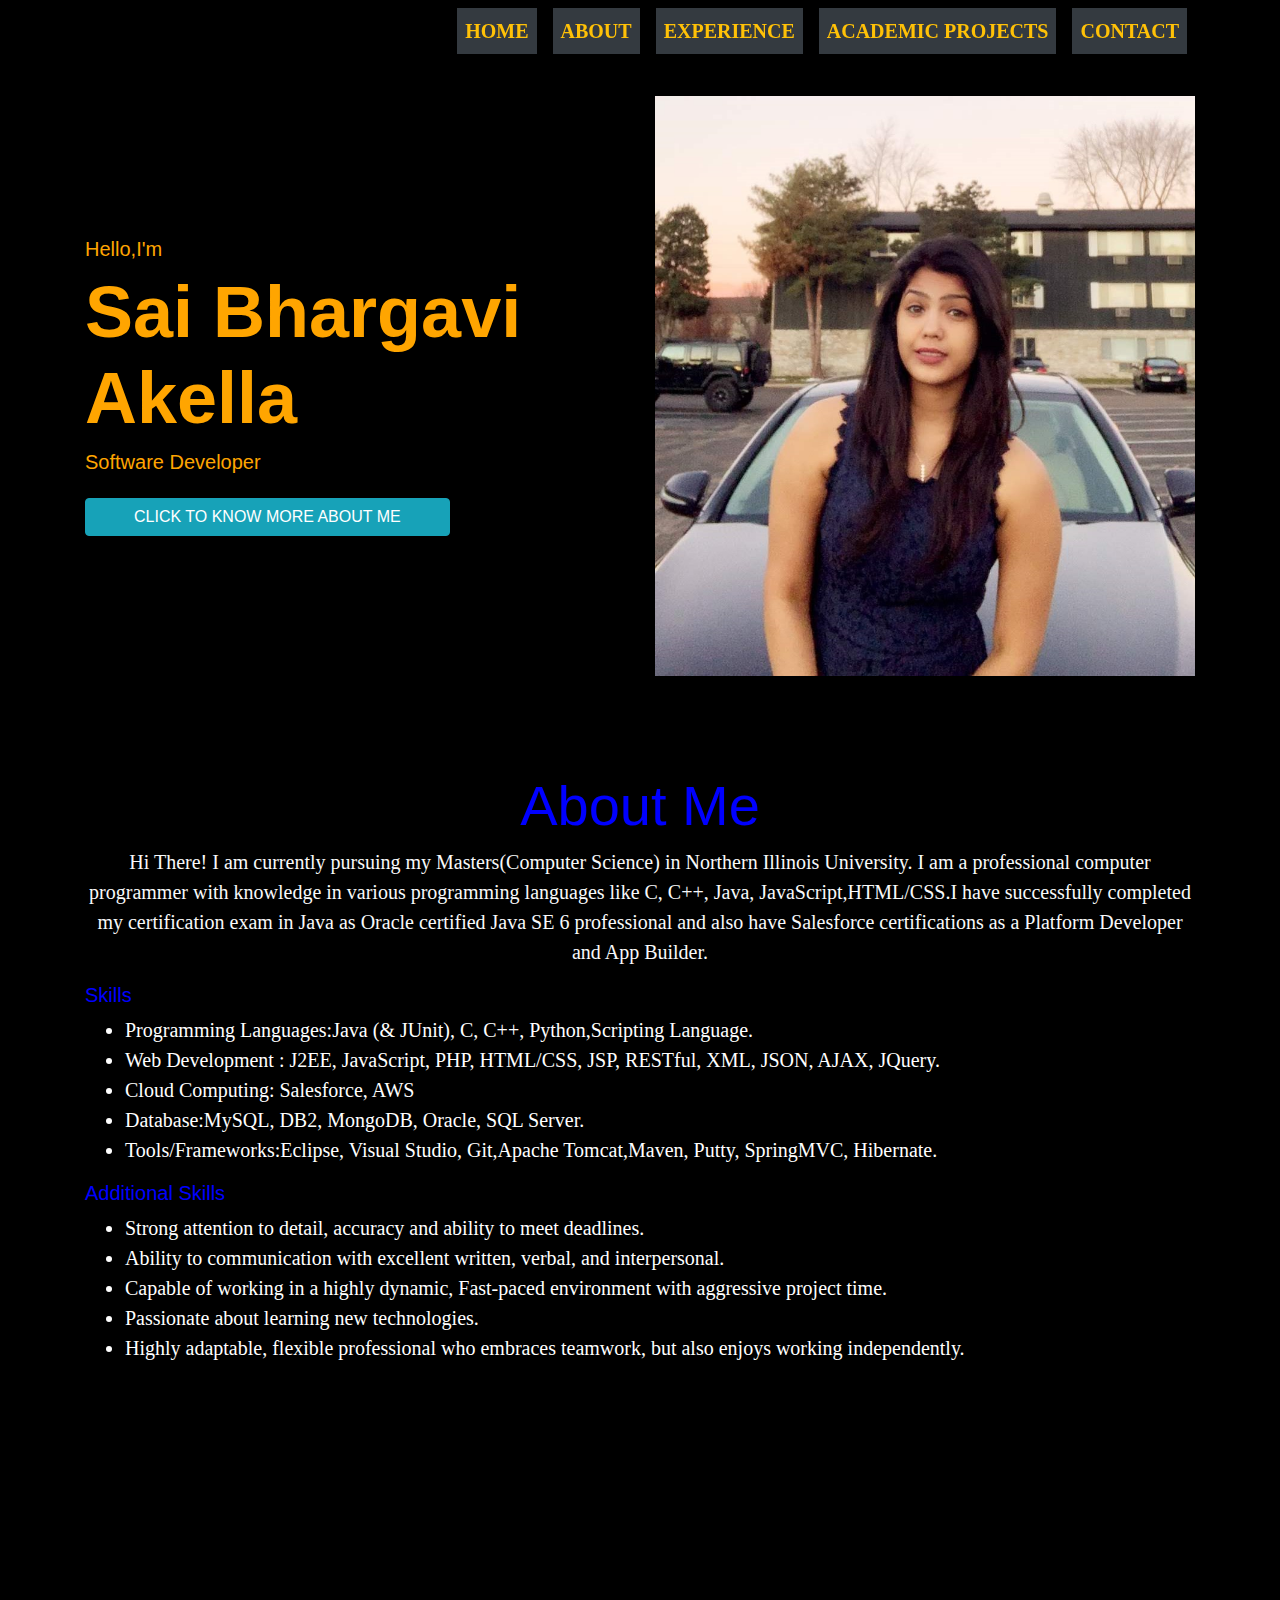
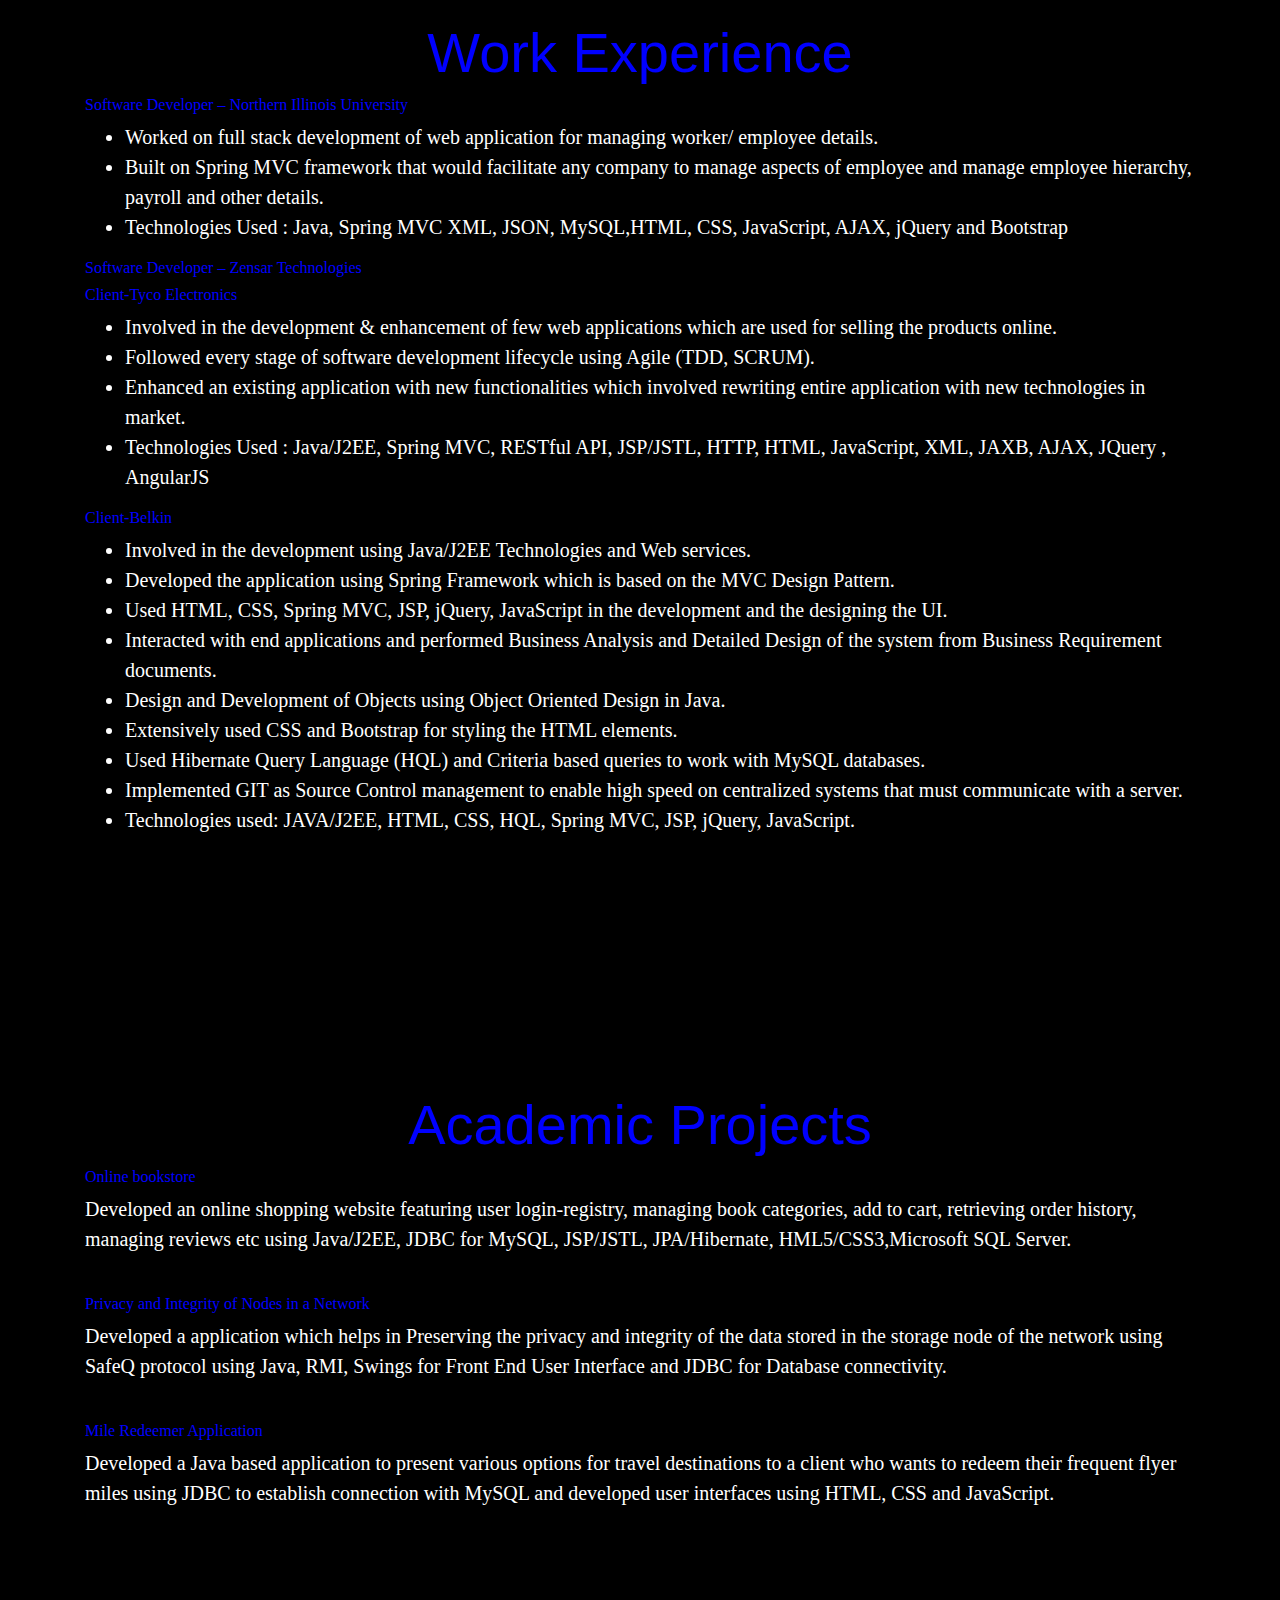
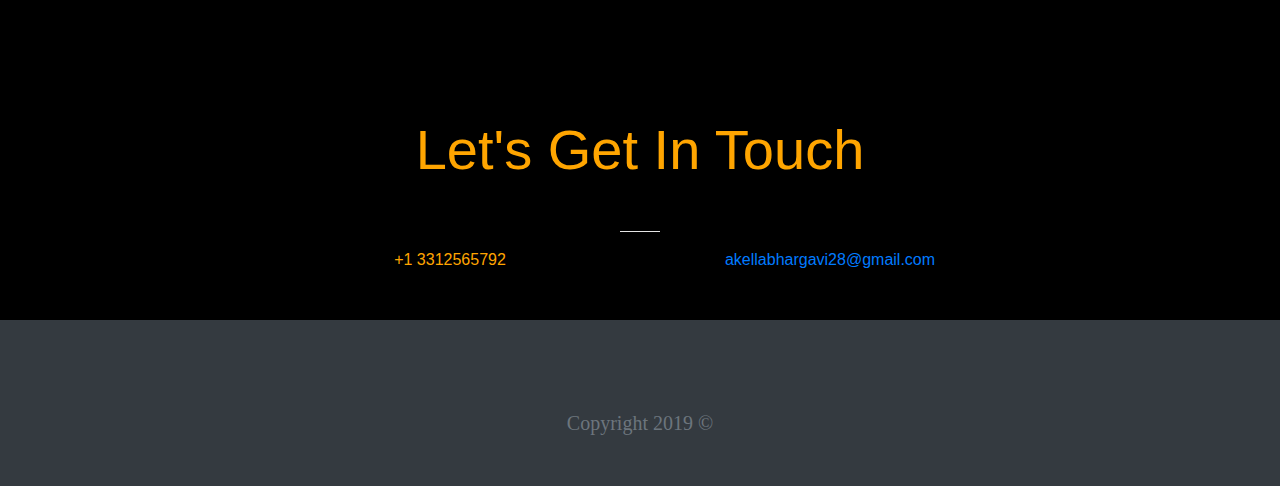
==== commit fe8276e2: "Update Index.html" ====
--- a/Index.html
+++ b/Index.html
@@ -129,6 +129,7 @@
 					<li>Used Hibernate Query Language (HQL) and Criteria based queries to work with MySQL databases.</li>
 					<li>Implemented GIT as Source Control management to enable high speed on centralized systems that must communicate with a server.
 					</li>
+					<li>Technologies used: JAVA/J2EE, HTML, CSS, HQL, Spring MVC, JSP, jQuery, JavaScript.</li>
 					
 
 				</ul>
